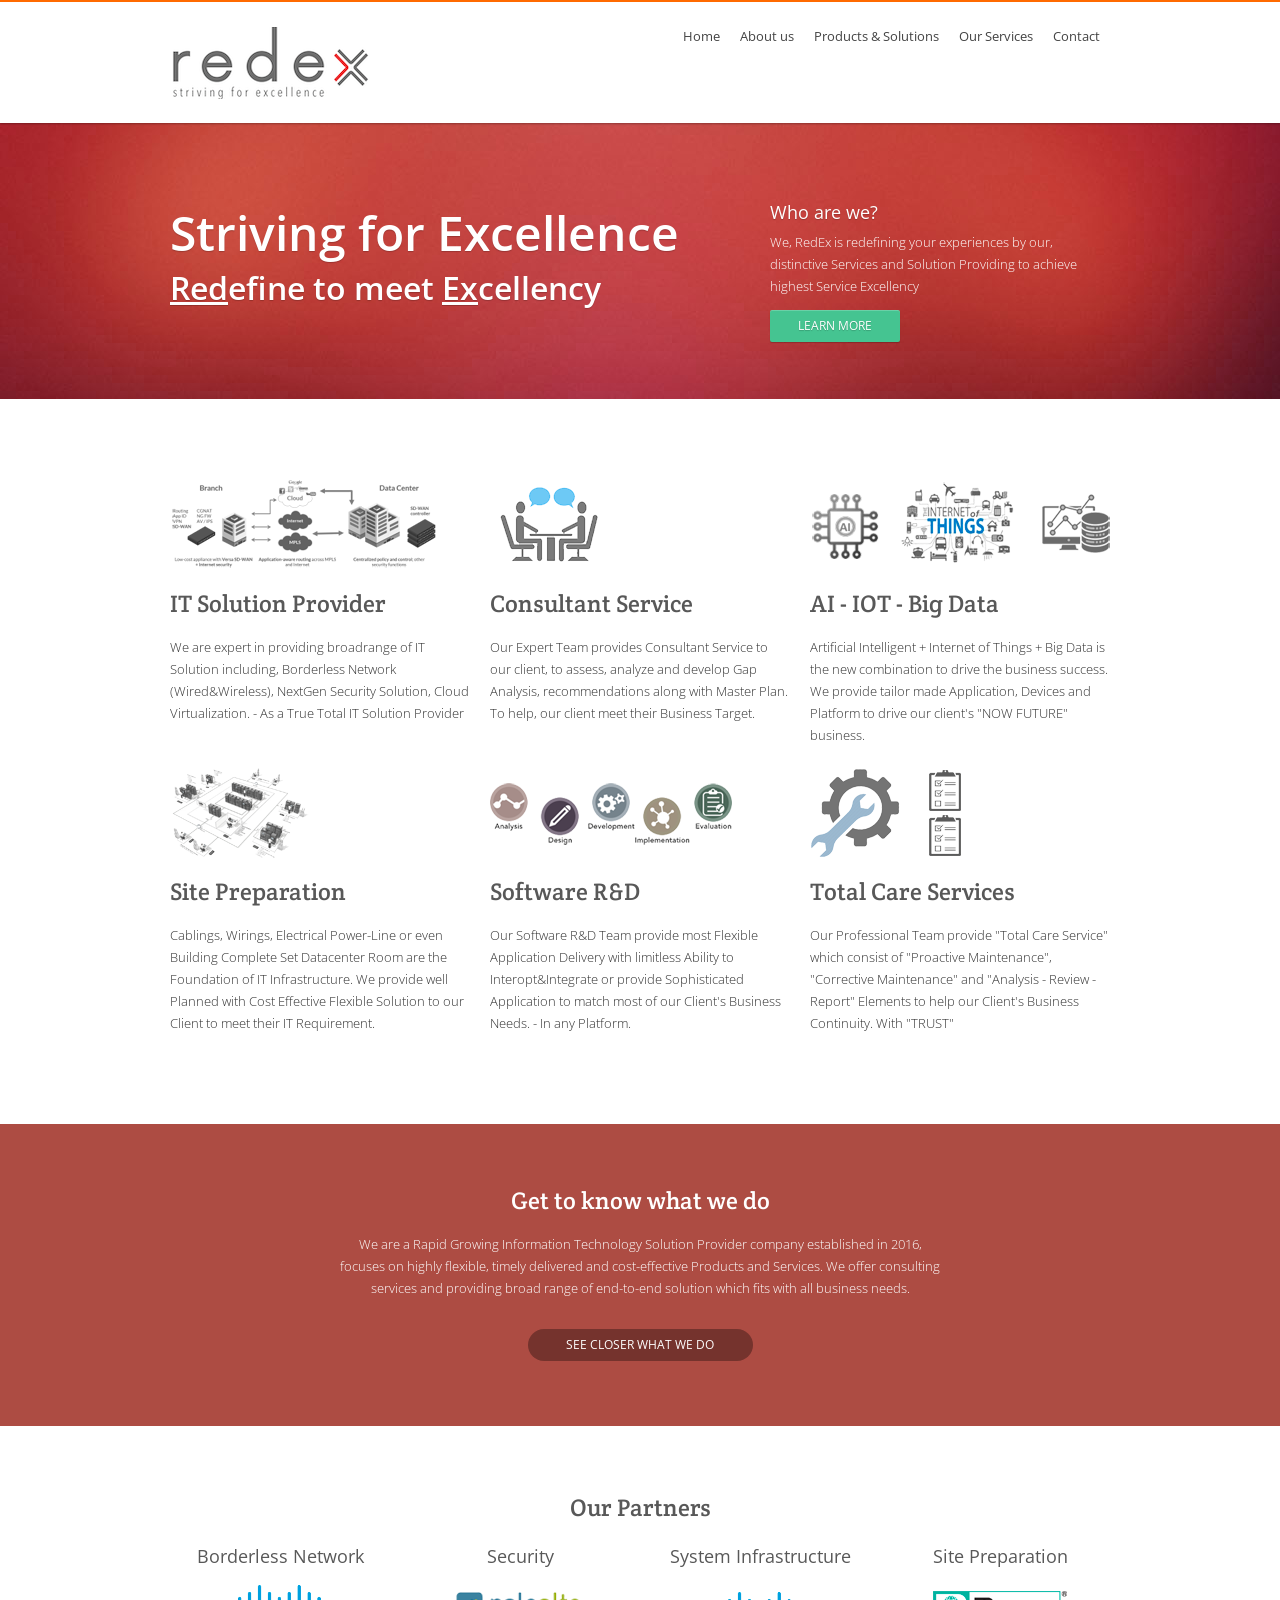
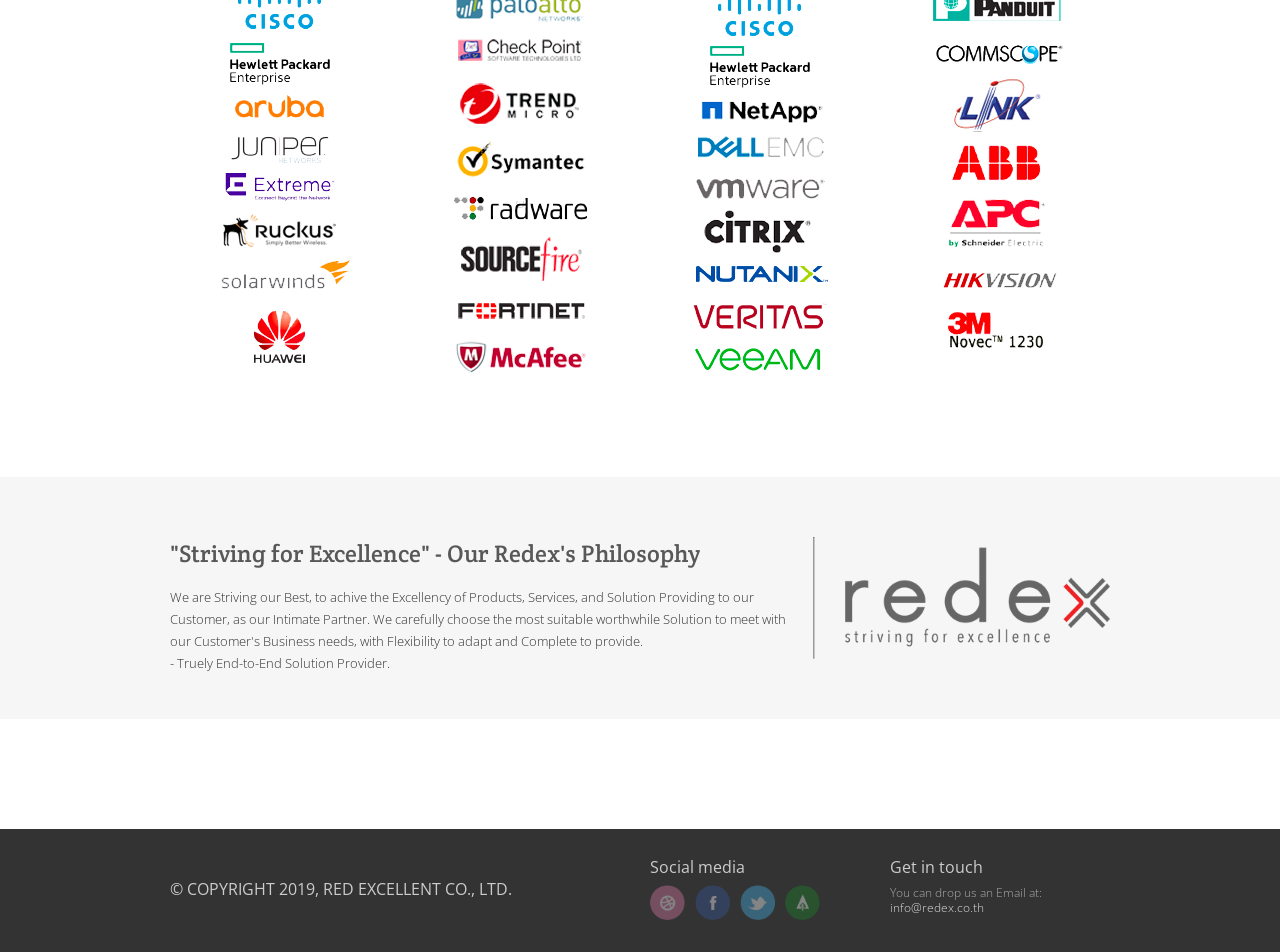
==== index.html @ f16e0c42 "Initial commit - Redex static website clone for GitHub Pages" ====
<!DOCTYPE html>
<html lang="en">
<head>

	<!-- Basic Page Needs
  ================================================== -->
	<meta charset="utf-8">
	<title>Red Excellent</title>

	<link rel="shortcut icon" type="image/x-icon" href="images/favicon.ico">

	<meta name="description" content="Red Excellent - IT Solution Provider, Striving for Excellence">
	<meta name="author" content="Red Excellent Co., Ltd.">
    <meta http-equiv="X-UA-Compatible" content="IE=9" />


	<!-- Mobile Specific Metas
  ================================================== -->
	<meta name="viewport" content="width=device-width, initial-scale=1, maximum-scale=1">

	<!-- Google Fonts -->
	<link href="https://fonts.googleapis.com/css?family=Open+Sans:400italic,400,300,600&subset=latin,latin-ext" rel='stylesheet' type='text/css'>
	<link href="https://fonts.googleapis.com/css?family=Crete+Round&subset=latin,latin-ext" rel='stylesheet' type='text/css'>

	<!-- CSS
  ================================================== -->
  	<link rel="stylesheet" href="css/reset.css">
	<link rel="stylesheet" href="css/base.css">
	<link rel="stylesheet" href="css/skeleton.css">
	<link rel="stylesheet" href="css/layout.css">

	<script src="https://ajax.googleapis.com/ajax/libs/jquery/1.7.2/jquery.js"></script>
	<script type="text/javascript" src="js/validate.js"></script>
	<script type="text/javascript" src="js/fancybox/jquery.fancybox-1.3.4.pack.js"></script>
	<link rel="stylesheet" type="text/css" href="js/fancybox/jquery.fancybox-1.3.4.css" media="screen" />
	<script type="text/javascript">
		$(document).ready(function() {
				$("a[rel=example_group]").fancybox({
				'transitionIn'		: 'none',
				'transitionOut'		: 'none',
				'titlePosition' 	: 'over',
				'titleFormat'		: function(title, currentArray, currentIndex, currentOpts) {
					return '<span id="fancybox-title-over">Image ' + (currentIndex + 1) + ' / ' + currentArray.length + (title.length ? ' &nbsp; ' + title : '') + '</span>';
				}
			});
		});
	</script>

</head>
<body>


	<header>			
		<nav>
			<div class='container'>
				<div class='five columns logo'>
					<a href='#'><img src="images/logo.png" alt="Red Excellent Logo"/></a>
				</div>

				<div class='eleven columns'>
					<ul class='mainMenu'>
						<li><a href='index.html' title='Home'>Home</a></li>
						<li><a href='about.html' title='About us'>About us</a></li>
						<li><a href='products.html' title='Products & Solutions'>Products &amp; Solutions</a></li>
						<li><a href='services.html' title='Our Services'>Our Services</a></li>
						<li><a href='contact.html' title='Contact'>Contact</a></li>
					</ul>
				</div>
			</div>
		</nav>

		<div class='container'>
			<div class='slogan'>
				<div class='ten columns'>
					<h1>Striving for Excellence</h1>
					<h2><u>Red</u>efine to meet <u>Ex</u>cellency</h2>
				</div>

				<div class='six columns'>
					<h4>Who are we?</h4>
					<p>We, RedEx is redefining your experiences by our, distinctive Services and Solution Providing to achieve highest Service Excellency</p>
					<a href='about.html' class='button medium green'>Learn More</a>
				</div>
			</div>
		</div>	
	</header>


	<div class='clear'></div>
	<div class='clear'></div>


	<div class='container'>

		<div class='one-third column'>
			<img src='images/misc/p1icon1.png'>
			<h3>IT Solution Provider</h3>
			<p>We are expert in providing broadrange of IT Solution including, Borderless Network (Wired&amp;Wireless), NextGen Security Solution, Cloud Virtualization. - As a True Total IT Solution Provider<br>&nbsp;<br>&nbsp;</p>
		</div>


		<div class='one-third column'>
			<img src='images/misc/p1icon2.png'>
			<h3>Consultant Service</h3>
			<p>Our Expert Team provides Consultant Service to our client, to assess, analyze and develop Gap Analysis, recommendations along with Master Plan. To help, our client meet their Business Target.<br>&nbsp;<br>&nbsp;</p>
		</div>



		<div class='one-third column'>
			<img src='images/misc/p1icon3.png'>
			<h3>AI - IOT - Big Data</h3>
			<p>Artificial Intelligent + Internet of Things + Big Data is the new combination to drive the business success. We provide tailor made Application, Devices and Platform to drive our client's "NOW FUTURE" business. <br>&nbsp;</p>
		</div>
		<div class='one-third column'>
			<img src='images/misc/p1icon4.png'>
			<h3>Site Preparation</h3>
			<p>Cablings, Wirings, Electrical Power-Line or even Building Complete Set Datacenter Room are the Foundation of IT Infrastructure. We provide well Planned with Cost Effective Flexible Solution to our Client to meet their IT Requirement.</p>
		</div>
		<div class='one-third column'>
			<img src='images/misc/p1icon5.png'>
			<h3>Software R&D</h3>
			<p>Our Software R&amp;D Team provide most Flexible Application Delivery with limitless Ability to Interopt&amp;Integrate or provide Sophisticated Application to match most of our Client's Business Needs. - In any Platform.</p>
		</div>
		<div class='one-third column'>
			<img src='images/misc/p1icon6.png'>
			<h3>Total Care Services</h3>
			<p>Our Professional Team provide "Total Care Service" which consist of "Proactive Maintenance", "Corrective Maintenance" and "Analysis - Review - Report" Elements to help our Client's Business Continuity. With "TRUST"</p>
		</div>
		
		
	</div>


	<div class='clear'>
	</div>


	<div class='orange'>

		<div class='container'>
			<h3>Get to know what we do</h3>
			<p>We are a Rapid Growing Information Technology Solution Provider company established in 2016, focuses on highly flexible, timely delivered and cost-effective Products and Services. We offer consulting services and providing broad range of end-to-end solution which fits with all business needs. </p>
			<a href='about.html' class='dalej'>See closer what we do</a>
		</div>

	</div>


	<div class='container focus'>

	  <h3>Our Partners</h3>

		<div class='four columns'>
			<h4>Borderless Network</h4>
			<p><img src="images/misc/p1borderless.png" alt="Borderless Network Partners"/></p>
		</div>

		<div class='four columns'>
			<h4>Security</h4>
			<p><img src="images/misc/p1security.png"  alt="Security Partners"/></p>
		</div>
	  <div class='four columns'>
		<h4>System Infrastructure</h4>
		  <p><img src="images/misc/p1systeminfra.png"  alt="System Infrastructure Partners"/></p>
		</div>
		<div class='four columns'>
			<h4>Site Preparation</h4>
			<p><img src="images/misc/p1siteprep.png"  alt="Site Preparation Partners"/></p>
		</div>
		
	

	</div>

	<div class='clear'></div>
	<div class='clear'></div>

	<section class='gray'>
		<div class='container'>
			<div class='two-thirds column'>
			  <h3>"Striving for Excellence" - Our Redex's Philosophy</h3>
			  <p>We are Striving our Best, to achive the Excellency of Products, Services, and Solution Providing to our Customer, as our Intimate Partner. We carefully choose the most suitable worthwhile Solution to meet with our Customer's Business needs, with Flexibility to adapt and Complete to provide. <br>- Truely End-to-End Solution Provider.</p>
			</div>

			<div class='one-third column'>
				
				<img src='images/photos/p1logowline.png' width='100%'>
				
				
			</div>
		</div>
	</section>


	<div class='clear'></div>


	

	<footer>
		<div class='container'>
			
			<div class='eight columns'>
				<p>&nbsp;<br></p>
				<h5>&copy; COPYRIGHT 2019, RED EXCELLENT CO., LTD.</h5>
				
			</div>

			<div class='four columns social'>
				<h5>Social media</h5>
				<a href='#'><img src='images/social/dribbble.png'></a>
				<a href='https://www.facebook.com/redex.thailand/'><img src='images/social/facebook.png'></a>
				<a href='#'><img src='images/social/twitter.png'></a>
				<a href='#'><img src='images/social/forrst.png'></a>
			</div>

			<div class='four columns'>
				<h5>Get in touch</h5>
				
				<p>You can drop us an Email at:<br>
					<a href="mailto:info@redex.co.th">info@redex.co.th</a></p>
			</div>


		<a id='top' href='#'>&uarr;</a>	
		</div>
	</footer>
	<script type="text/javascript">	
		var form = $('form');
	
		$(document).ready(function(){
		    form.validate({
		    	ignore: "",
	            rules: {
	            	'message': {
	                    required: true,	                 
	                },
	            	'name': {
	                    required: true,	                 
	                },
	                'mail': {
	                    required: true,
	                    email: true
	                }		                
	            },
	            errorPlacement: function(error, element){}

		    });
		  });     
	</script>


	<script type="text/javascript">
		var toper = $('a#top');


		$(window).scroll(function(){
            if ($(this).scrollTop() > 100) {
                toper.fadeIn( 200 );
            } else {
                toper.fadeOut( 200 );
            }
        });

         toper.click(function(){
        	$('html, body').animate({scrollTop:0}, 500);	        	
        	return false;
    	}); 
	</script>


</body>
</html>
---- css/base.css ----
/* =========================== */
/* ==                       == */
/* ==        KEYNERS        == */
/* ==                       == */
/* ==  http://keyners.com/  == */
/* =========================== */




body {margin:0; padding: 0; font-family: "Open Sans", Arial, sans-serif;}
body {background: #fff; color: #585858;}



/*
* Paragraf
*/
p {font-size: 80%; font-weight: 300; color: #333; line-height: 22px;}



/*
* Link
*/
a, a:visited {text-decoration: none; color: #585858;}



/*
* Headings
*/
h1 {font-size: 1.8em; line-height: 1.23em;}
h2 {font-size: 22px;}
h3 {font-size: 24px; font-family: 'Crete Round', Georgia, serif; font-weight: 400; padding: 20px 0;}
h4 {font-size: 18px;}
h5 {font-size: 16px; padding-bottom: 10px;}
h6 {font-size: 14px; padding-bottom: 10px; font-weight: bold;}

h5 b {font-weight: bold;}


/*
* Lista NIE uporzadkowana UL
*/
ul {font-size: 14px; margin: 7px 0; padding-left: 10px;}
ul li {margin-bottom: 5px;}


/*
* divs random
*/
.container .clear, body .clear {width: 100%; float: left; clear: both; margin: 20px 0;}
.one-third {
}



/*
* Header 
*/
header {width: 100%; height: 400px; float: left; clear: both; margin: 0; padding: 0; background: url(../images/misc/banner.jpg) no-repeat center -1px fixed; position: relative; z-index: 1;} 
header_nobg {width: 100%; height: 150px; float: left; clear: both; margin: 0; padding: 0; z-index: 1;} 


header nav {width: 100%; float: left; margin: 0; padding: 25px 0 20px; background: #fff; border-top: 2px solid #FF6A00; position: relative; z-index: 1;
	box-shadow: 0 1px 2px 0 rgba(0,0,0,.3);
	-moz-box-shadow: 0 1px 2px 0 rgba(0,0,0,.3);
	-webkit-box-shadow: 0 1px 2px 0 rgba(0,0,0,.3);
}
header_nobg nav {width: 100%; float: left; margin: 0; padding: 25px 0 20px; background: #fff; border-top: 2px solid #FF6A00; position: relative; z-index: 1;
	box-shadow: 0 1px 2px 0 rgba(0,0,0,.3);
	-moz-box-shadow: 0 1px 2px 0 rgba(0,0,0,.3);
	-webkit-box-shadow: 0 1px 2px 0 rgba(0,0,0,.3);
}
header .slogan {float:left;padding: 80px 0;}
header_nobg .slogan {float:left;padding: 80px 0;}
header .slogan a.green {margin: 13px 0; padding: 10px 28px;}
header_nobg .slogan a.green {margin: 13px 0; padding: 10px 28px;}
header p {color: #fff;}
header_nobg p {color: #fff;}
header h1, header h2, header h4 {width: 100%; float: left; clear: both;  text-align: left; color: #fff; text-shadow: 0 1px 1px rgba(0,0,0,.2); font-weight: 600;}
header_nobg h1, header h2, header h4 {width: 100%; float: left; clear: both;  text-align: left; color: #fff; text-shadow: 0 1px 1px rgba(0,0,0,.2); font-weight: 600;}
header h1 {font-size: 3em; margin-bottom: 10px;}
header_nobg h1 {font-size: 3em; margin-bottom: 10px;}
header h2 {font-size: 2em;}
header_nobg h2 {font-size: 2em;}
header h4 {font-weight: normal; margin-bottom: 10px;}
header_nobg h4 {font-weight: normal; margin-bottom: 10px;}




/*
* Logo
*/
.logo a {color: #444; text-decoration: none; line-height: 20px;}
.logo a:hover {
    color: #75332D;
}




/*
* Menu
*/
ul.mainMenu {margin: 0; padding: 0; float: right;}
ul.mainMenu li {display: inline; float: left; margin: 2px 10px;}
ul.mainMenu li a {font-size: 13px; color: #444; text-decoration: none;}
ul.mainMenu li a:hover {color: #FF6A00;
	-webkit-transition: color .12s ease-in-out;
    -moz-transition: color .12s ease-in-out;
    -ms-transition: color .12s ease-in-out;
    -o-transition: color .12s ease-in-out;
    transition: color .12s ease-in-out;
}







/*
* Orange
*/
.orange {
    width: 100%;
    float: left;
    clear: both;
    background: #75332D;
    margin: 50px 0;
    padding: 45px 0;
    color: #fff;
    text-align: center;
    position: relative;
    z-index: 1;
    background-color: #ad4c43;
}
.orange h2 {width: 100%; margin: 20px 0 50px; text-align: center; text-shadow: none;}
.orange p {width: 600px; margin: 0 auto 30px; color: #fff; text-align: center;}
.orange a.dalej {display: block; width: 185px; background: #75332D; color: #fff; margin: 0 auto 20px; padding: 10px 20px; font-size: 12px; text-transform: uppercase;
	border-radius: 30px;
	-moz-border-radius: 30px;
	-webkit-border-radius: 30px;
}
.orange a.dalej:hover {
    background: #fff;
    color: #813832;
}


/*
* Gray
*/
.gray {
    width: 100%;
    float: left;
    clear: both;
    background: #f6f6f6;
    margin-top: 5px;
    margin-right: 0;
    margin-left: 0;
    margin-bottom: 50px;
    padding: 45px 0;
    position: relative;
    z-index: 1;
}




/*
* Form, input, label, textarea
*/
.form h3, .form p {text-align: center;}
form {width: 500px; margin: 30px auto; text-align: center;}
input, label, textarea {width: 500px; float: left; margin: 0; padding: 0;}
label {font-size: 12px; text-transform: uppercase; font-weight: 300; margin-bottom: 7px;}
input {margin-bottom: 20px; padding: 7px 0; text-align: center;}
input, textarea {border: 1px solid #ddd; outline: none;}
input:focus, textarea:focus {border-color: #b6b6b6;}
textarea {width: 480px; padding: 7px 10px;}
input.error, textarea.error {border-color: #cc4847;}



input[type='submit'] {width: 502px; padding: 12px 0; font-size: 16px; border: none; background: #eee; color: #aaa; cursor: pointer;}
input[type='submit']:hover {background: #1EBA6B; color: #fff;}



/*
* Focus
*/
.focus h3 {margin-bottom: 15px;}
.focus h4, .focus h3 {float: left; width: 100%; text-align: center; margin-bottom: 7px;}
.focus p {text-align: center;}



/*
* Gallery
*/
.gallery a {width: 140px; height: 100px; overflow: hidden; float: left; margin: 5px; }
.gallery a img {height: 95px;}




/*
* a#Top
*/
a#top {display: none; width: 7px; height: 17px; padding: 5px; position: fixed; bottom: 50px; right: 60px; z-index: 9; color: #fff; background: #ff6a00; font-size: 14px; font-weight: 300;}





/*
* BUTTONS
*/
.button {float: left; color: #fff; text-transform: uppercase; text-shadow: 0 1px 1px rgba(0,0,0,.2);
	border-radius: 2px;
	-moz-border-radius: 2px;
	-webkit-border-radius: 2px;

	-webkit-transition: background .12s ease-in-out;
    -moz-transition: background .12s ease-in-out;
    -ms-transition: background .12s ease-in-out;
    -o-transition: background .12s ease-in-out;
    transition: background .12s ease-in-out;
}


.medium {font-size: 12px; margin: 5px 0; padding: 9px 14px 8px;}



a.green {background: #45C491; color: #fff;
	box-shadow: 0 1px 1px 0 rgba(0,0,0,.2), 0 1px 0 0 rgba(255,255,255,.2) inset;
	-moz-box-shadow: 0 1px 1px 0 rgba(0,0,0,.2), 0 1px 0 0 rgba(255,255,255,.2) inset;
	-webkit-box-shadow: 0 1px 1px 0 rgba(0,0,0,.2), 0 1px 0 0 rgba(255,255,255,.2) inset;
}
a.green:hover {background: #36ae7e}



/*
* Footer
*/
footer {width: 100%; float: left; margin: 20px 0 0; padding: 30px 0; background: #333;}
footer h5 {color: #ccc;}
footer p {color: #aaa; line-height: 15px; font-size: 12px; margin-bottom: 7px;}
footer a {color: #ddd;}
footer a:hover {color: #ff6a00;}

footer .social a {float: left; margin-right: 10px;}
footer .social a img {width: 35px; opacity: 0.4;}
footer .social a:hover img {opacity: 1;}





/* -------------------
*  RESPOSIVE ELEMENTS
*  ------------------- */
@media only screen and (max-width: 767px) and (min-width: 480px) {

	header h2 {display: none;}
	header .slogan {padding-top: 40px;}

	nav .container .logo {margin-bottom: 20px; text-align: center;}

	.orange p {width: 400px;}

	form, label, input  {width: 400px;}
	input[type="submit"] {width: 402px;}
	textarea {width: 380px;}

	.container .one-third.column, .container .eight.columns, .container .four.columns {margin-bottom: 40px;}
}



@media only screen and (max-width: 767px) {

	header {height: 310px;}
	header h2, header .six.columns {display: none;}
	header .slogan {padding: 30px 0;}


	nav .container .logo {margin-bottom: 20px; text-align: center;}

	.orange p {width: 200px;}



	form, label, input  {width: 300px;}
	input[type="submit"] {width: 302px;}
	textarea {width: 280px;}

	.container .one-third.column, .container .eight.columns, .container .four.columns {margin-bottom: 40px;}


}
---- css/skeleton.css ----
/*
* Skeleton V1.2
* Copyright 2011, Dave Gamache
* www.getskeleton.com
* Free to use under the MIT license.
* http://www.opensource.org/licenses/mit-license.php
* 6/20/2012
*/


/* Table of Contents
==================================================
    #Base 960 Grid
    #Tablet (Portrait)
    #Mobile (Portrait)
    #Mobile (Landscape)
    #Clearing */



/* #Base 960 Grid
================================================== */

    .container                                  { position: relative; width: 960px; margin: 0 auto; padding: 0; }
    .container .column,
    .container .columns                         { float: left; display: inline; margin-left: 10px; margin-right: 10px; }
    .row                                        { margin-bottom: 20px; }

    /* Nested Column Classes */
    .column.alpha, .columns.alpha               { margin-left: 0; }
    .column.omega, .columns.omega               { margin-right: 0; }

    /* Base Grid */
    .container .one.column,
    .container .one.columns                     { width: 40px;  }
    .container .two.columns                     { width: 100px; }
    .container .three.columns                   { width: 160px; }
    .container .four.columns                    { width: 220px; }
    .container .five.columns                    { width: 280px; }
    .container .six.columns                     { width: 340px; }
    .container .seven.columns                   { width: 400px; }
    .container .eight.columns                   { width: 460px; }
    .container .nine.columns                    { width: 520px; }
    .container .ten.columns                     { width: 580px; }
    .container .eleven.columns                  { width: 640px; }
    .container .twelve.columns                  { width: 700px; }
    .container .thirteen.columns                { width: 760px; }
    .container .fourteen.columns                { width: 820px; }
    .container .fifteen.columns                 { width: 880px; }
    .container .sixteen.columns                 { width: 940px; }

    .container .one-third.column                { width: 300px; }

    .container .two-thirds.column               { width: 620px; }

    /* Offsets */
    .container .offset-by-one                   { padding-left: 60px;  }
    .container .offset-by-two                   { padding-left: 120px; }
    .container .offset-by-three                 { padding-left: 180px; }
    .container .offset-by-four                  { padding-left: 240px; }
    .container .offset-by-five                  { padding-left: 300px; }
    .container .offset-by-six                   { padding-left: 360px; }
    .container .offset-by-seven                 { padding-left: 420px; }
    .container .offset-by-eight                 { padding-left: 480px; }
    .container .offset-by-nine                  { padding-left: 540px; }
    .container .offset-by-ten                   { padding-left: 600px; }
    .container .offset-by-eleven                { padding-left: 660px; }
    .container .offset-by-twelve                { padding-left: 720px; }
    .container .offset-by-thirteen              { padding-left: 780px; }
    .container .offset-by-fourteen              { padding-left: 840px; }
    .container .offset-by-fifteen               { padding-left: 900px; }



/* #Tablet (Portrait)
================================================== */

    /* Note: Design for a width of 768px */

    @media only screen and (min-width: 768px) and (max-width: 959px) {
        .container                                  { width: 768px; }
        .container .column,
        .container .columns                         { margin-left: 10px; margin-right: 10px;  }
        .column.alpha, .columns.alpha               { margin-left: 0; margin-right: 10px; }
        .column.omega, .columns.omega               { margin-right: 0; margin-left: 10px; }
        .alpha.omega                                { margin-left: 0; margin-right: 0; }

        .container .one.column,
        .container .one.columns                     { width: 28px; }
        .container .two.columns                     { width: 76px; }
        .container .three.columns                   { width: 124px; }
        .container .four.columns                    { width: 172px; }
        .container .five.columns                    { width: 220px; }
        .container .six.columns                     { width: 268px; }
        .container .seven.columns                   { width: 316px; }
        .container .eight.columns                   { width: 364px; }
        .container .nine.columns                    { width: 412px; }
        .container .ten.columns                     { width: 460px; }
        .container .eleven.columns                  { width: 508px; }
        .container .twelve.columns                  { width: 556px; }
        .container .thirteen.columns                { width: 604px; }
        .container .fourteen.columns                { width: 652px; }
        .container .fifteen.columns                 { width: 700px; }
        .container .sixteen.columns                 { width: 748px; }

        .container .one-third.column                { width: 236px; }
        .container .two-thirds.column               { width: 492px; }

        /* Offsets */
        .container .offset-by-one                   { padding-left: 48px; }
        .container .offset-by-two                   { padding-left: 96px; }
        .container .offset-by-three                 { padding-left: 144px; }
        .container .offset-by-four                  { padding-left: 192px; }
        .container .offset-by-five                  { padding-left: 240px; }
        .container .offset-by-six                   { padding-left: 288px; }
        .container .offset-by-seven                 { padding-left: 336px; }
        .container .offset-by-eight                 { padding-left: 384px; }
        .container .offset-by-nine                  { padding-left: 432px; }
        .container .offset-by-ten                   { padding-left: 480px; }
        .container .offset-by-eleven                { padding-left: 528px; }
        .container .offset-by-twelve                { padding-left: 576px; }
        .container .offset-by-thirteen              { padding-left: 624px; }
        .container .offset-by-fourteen              { padding-left: 672px; }
        .container .offset-by-fifteen               { padding-left: 720px; }
    }


/*  #Mobile (Portrait)
================================================== */

    /* Note: Design for a width of 320px */

    @media only screen and (max-width: 767px) {
        .container { width: 300px; }
        .container .columns,
        .container .column { margin: 0; }

        .container .one.column,
        .container .one.columns,
        .container .two.columns,
        .container .three.columns,
        .container .four.columns,
        .container .five.columns,
        .container .six.columns,
        .container .seven.columns,
        .container .eight.columns,
        .container .nine.columns,
        .container .ten.columns,
        .container .eleven.columns,
        .container .twelve.columns,
        .container .thirteen.columns,
        .container .fourteen.columns,
        .container .fifteen.columns,
        .container .sixteen.columns,
        .container .one-third.column,
        .container .two-thirds.column  { width: 300px; }

        /* Offsets */
        .container .offset-by-one,
        .container .offset-by-two,
        .container .offset-by-three,
        .container .offset-by-four,
        .container .offset-by-five,
        .container .offset-by-six,
        .container .offset-by-seven,
        .container .offset-by-eight,
        .container .offset-by-nine,
        .container .offset-by-ten,
        .container .offset-by-eleven,
        .container .offset-by-twelve,
        .container .offset-by-thirteen,
        .container .offset-by-fourteen,
        .container .offset-by-fifteen { padding-left: 0; }

    }


/* #Mobile (Landscape)
================================================== */

    /* Note: Design for a width of 480px */

    @media only screen and (min-width: 480px) and (max-width: 767px) {
        .container { width: 420px; }
        .container .columns,
        .container .column { margin: 0; }

        .container .one.column,
        .container .one.columns,
        .container .two.columns,
        .container .three.columns,
        .container .four.columns,
        .container .five.columns,
        .container .six.columns,
        .container .seven.columns,
        .container .eight.columns,
        .container .nine.columns,
        .container .ten.columns,
        .container .eleven.columns,
        .container .twelve.columns,
        .container .thirteen.columns,
        .container .fourteen.columns,
        .container .fifteen.columns,
        .container .sixteen.columns,
        .container .one-third.column,
        .container .two-thirds.column { width: 420px; }
    }


/* #Clearing
================================================== */

    /* Self Clearing Goodness */
    .container:after { content: "\0020"; display: block; height: 0; clear: both; visibility: hidden; }

    /* Use clearfix class on parent to clear nested columns,
    or wrap each row of columns in a <div class="row"> */
    .clearfix:before,
    .clearfix:after,
    .row:before,
    .row:after {
      content: '\0020';
      display: block;
      overflow: hidden;
      visibility: hidden;
      width: 0;
      height: 0; }
    .row:after,
    .clearfix:after {
      clear: both; }
    .row,
    .clearfix {
      zoom: 1; }

    /* You can also use a <br class="clear" /> to clear columns */
    .clear {
      clear: both;
      display: block;
      overflow: hidden;
      visibility: hidden;
      width: 0;
      height: 0;
    }
---- css/layout.css ----
/*
* Skeleton V1.2
* Copyright 2011, Dave Gamache
* www.getskeleton.com
* Free to use under the MIT license.
* http://www.opensource.org/licenses/mit-license.php
* 6/20/2012
*/

/* Table of Content
==================================================
	#Site Styles
	#Page Styles
	#Media Queries
	#Font-Face */

/* #Site Styles
================================================== */

/* #Page Styles
================================================== */

/* #Media Queries
================================================== */

	/* Smaller than standard 960 (devices and browsers) */
	@media only screen and (max-width: 959px) {}

	/* Tablet Portrait size to standard 960 (devices and browsers) */
	@media only screen and (min-width: 768px) and (max-width: 959px) {}

	/* All Mobile Sizes (devices and browser) */
	@media only screen and (max-width: 767px) {}

	/* Mobile Landscape Size to Tablet Portrait (devices and browsers) */
	@media only screen and (min-width: 480px) and (max-width: 767px) {}

	/* Mobile Portrait Size to Mobile Landscape Size (devices and browsers) */
	@media only screen and (max-width: 479px) {}


/* #Font-Face
================================================== */
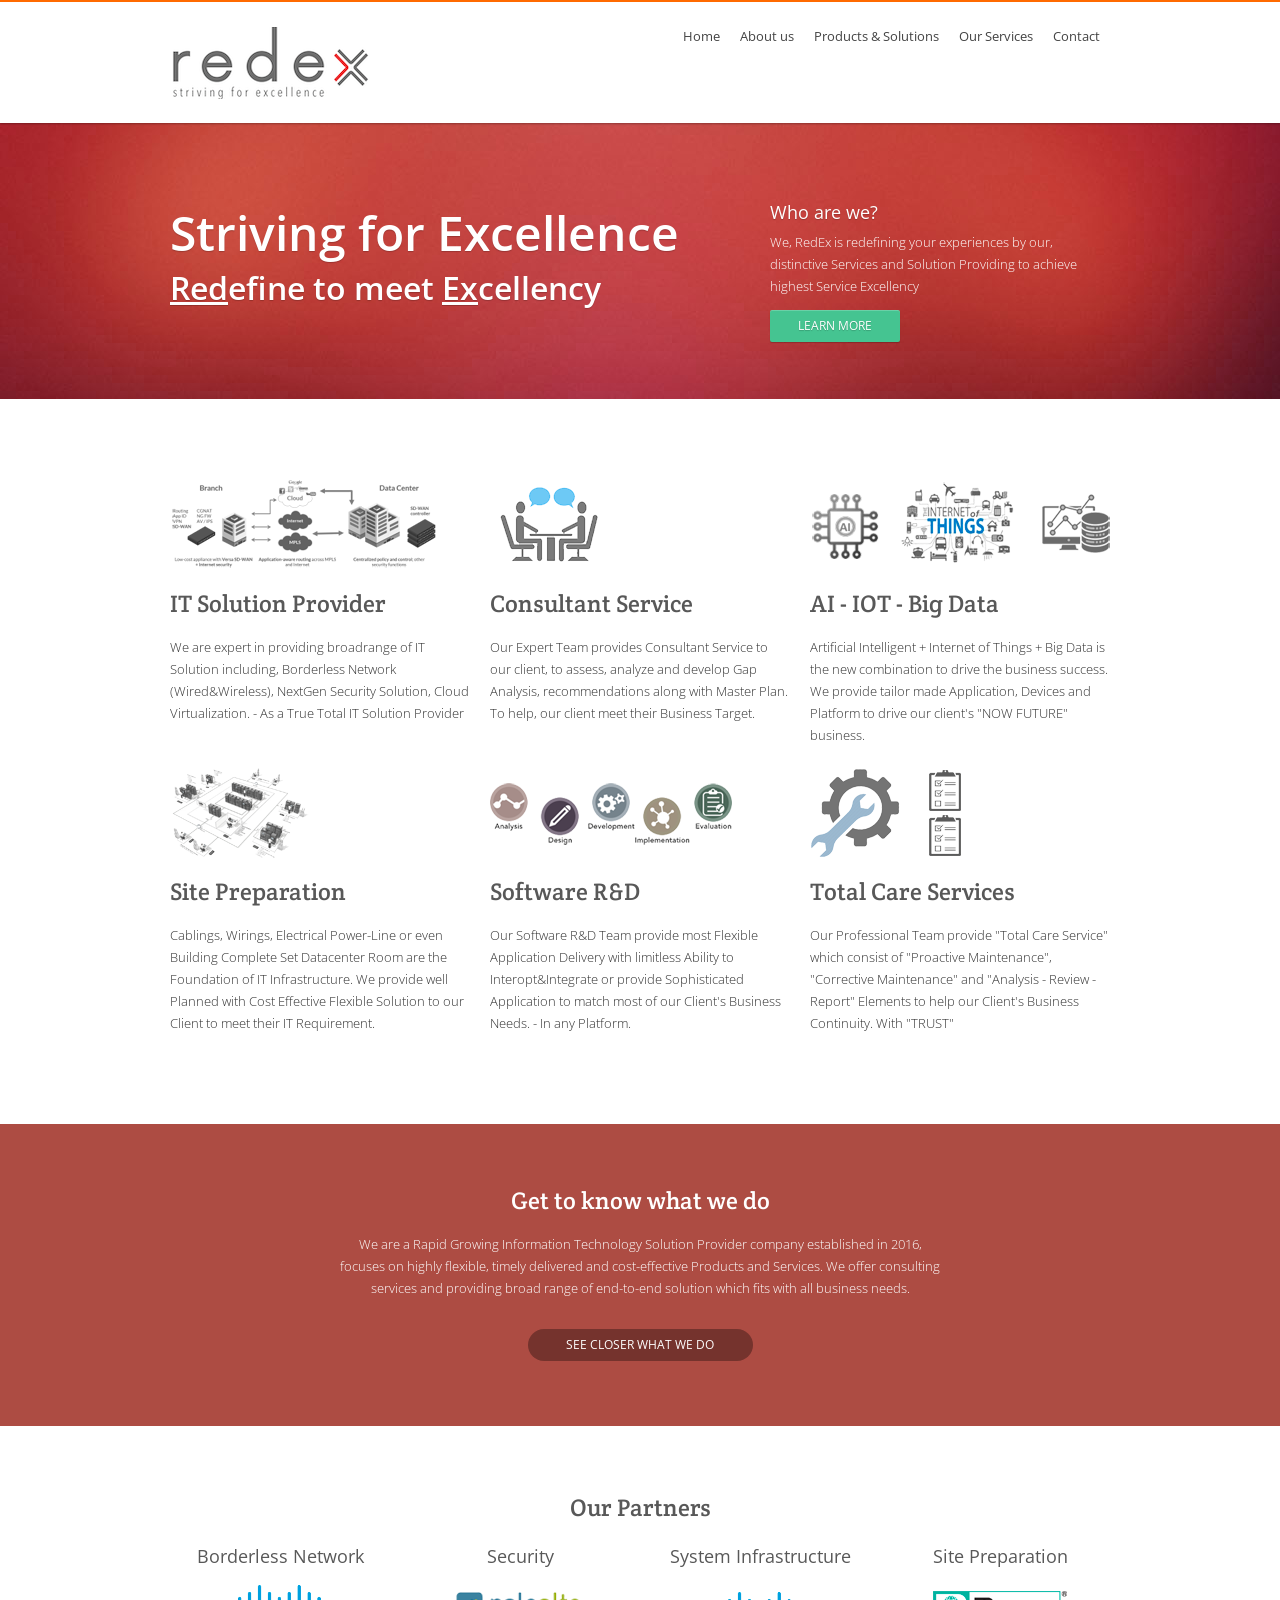
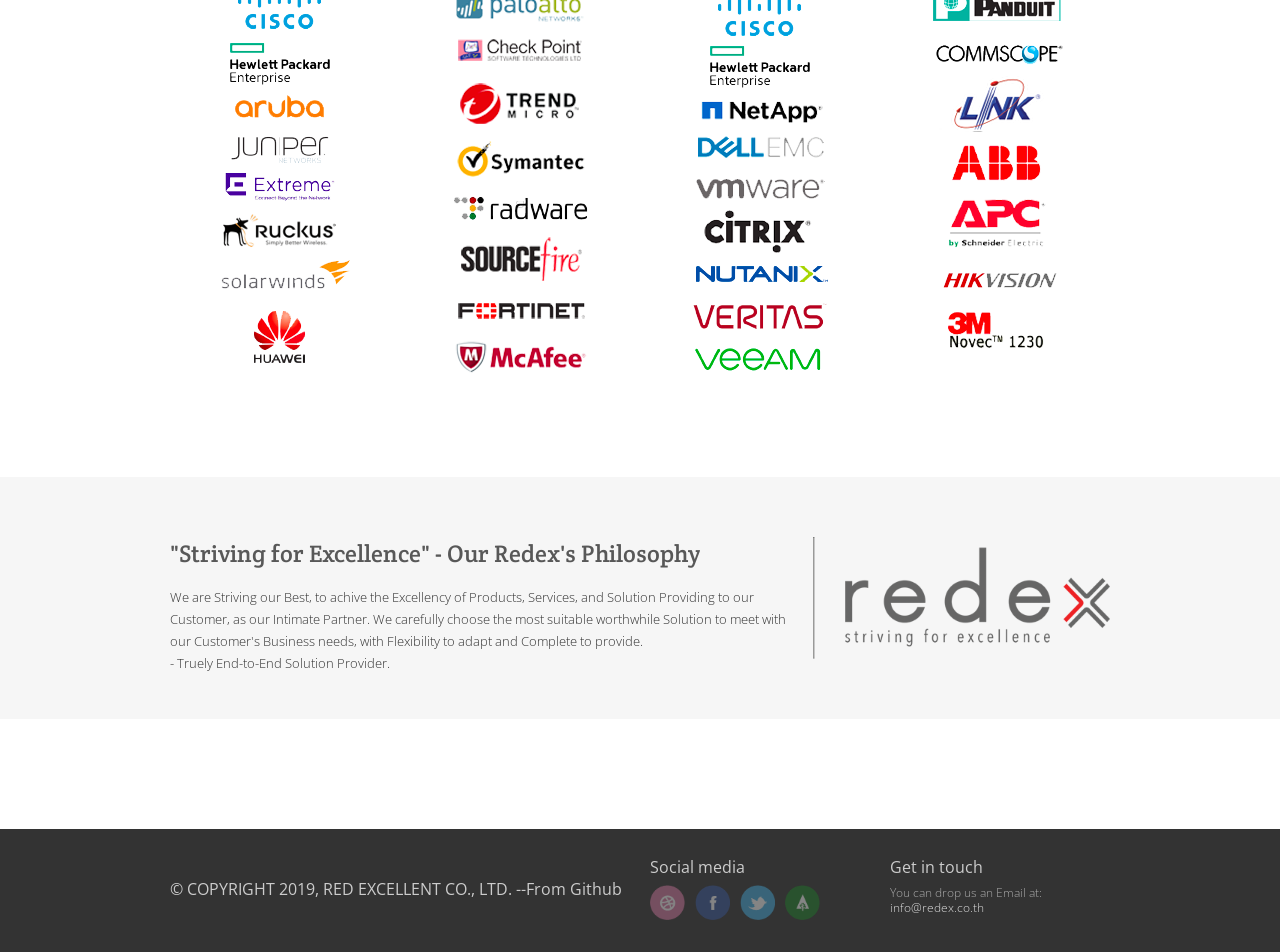
==== commit 5e1c4f2a: "Update index.html" ====
--- a/index.html
+++ b/index.html
@@ -203,7 +203,7 @@
 			
 			<div class='eight columns'>
 				<p>&nbsp;<br></p>
-				<h5>&copy; COPYRIGHT 2019, RED EXCELLENT CO., LTD.</h5>
+				<h5>&copy; COPYRIGHT 2019, RED EXCELLENT CO., LTD. --From Github</h5>
 				
 			</div>
 
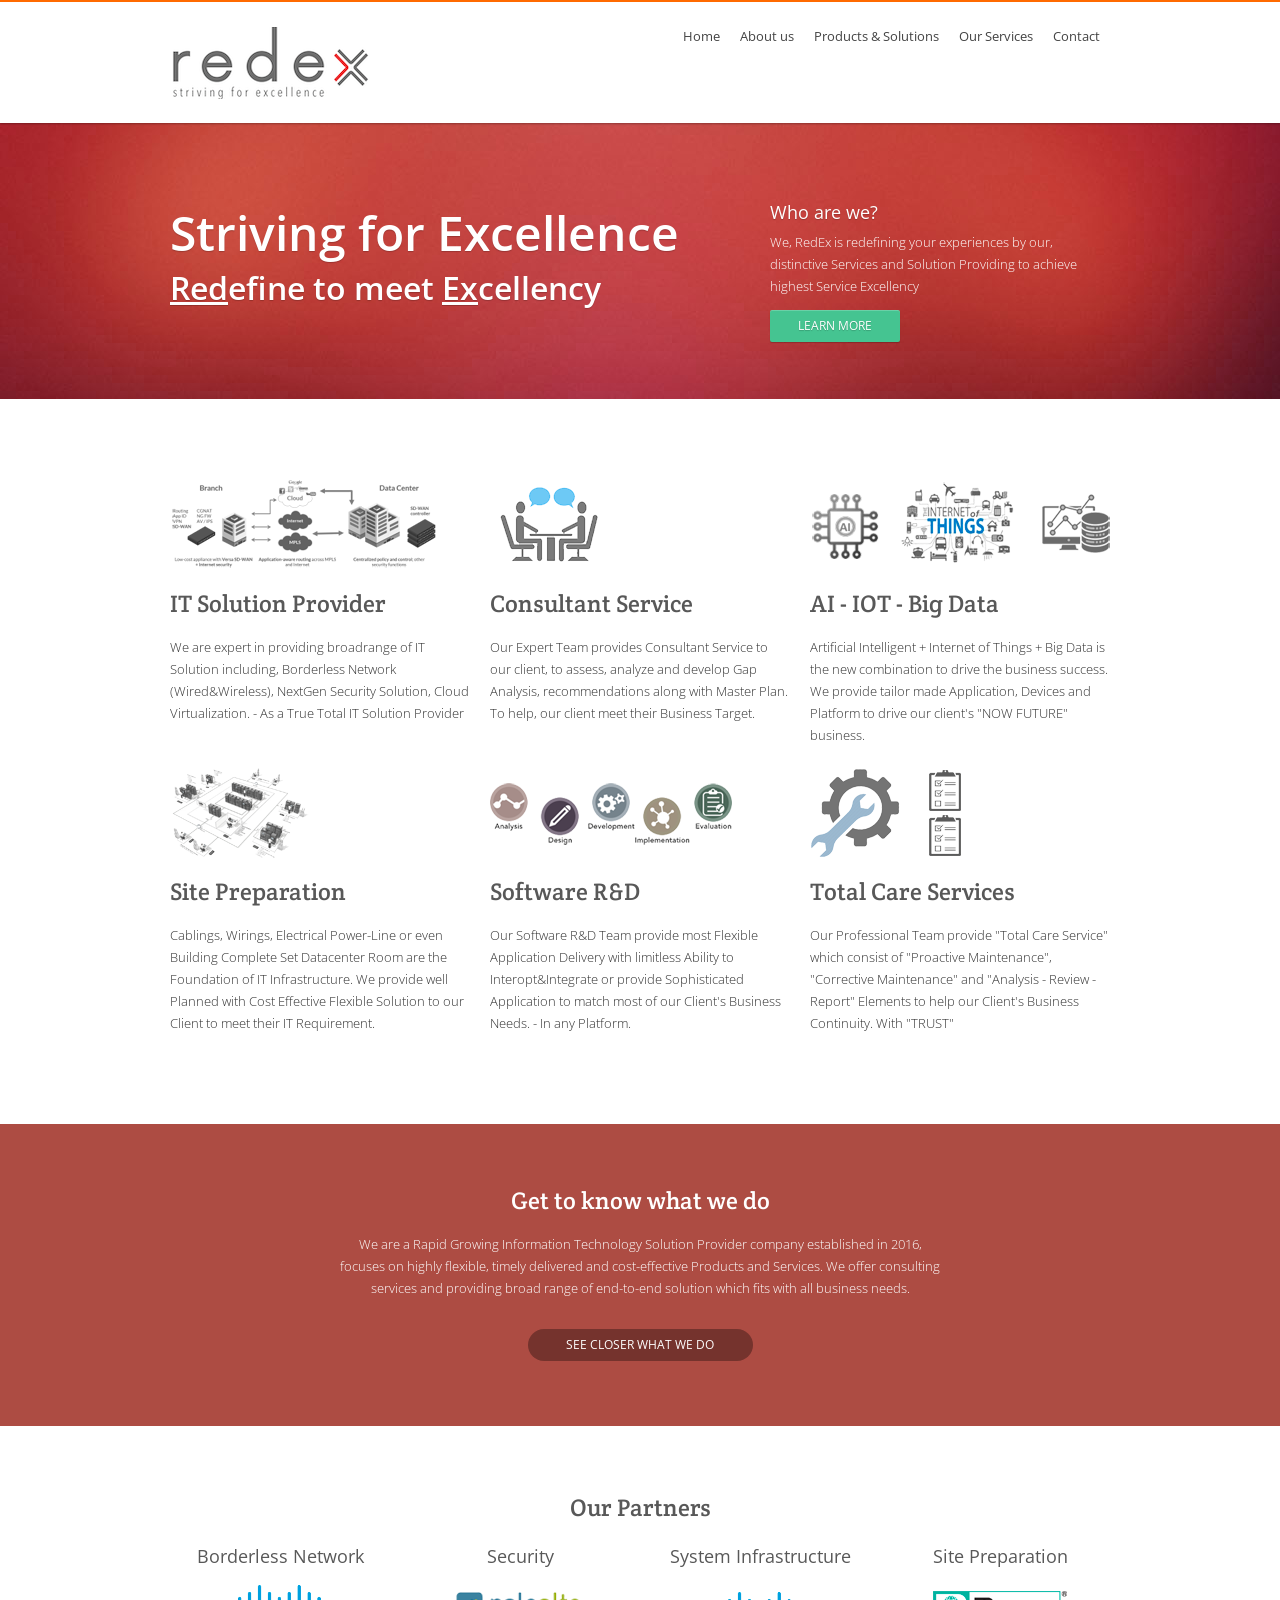
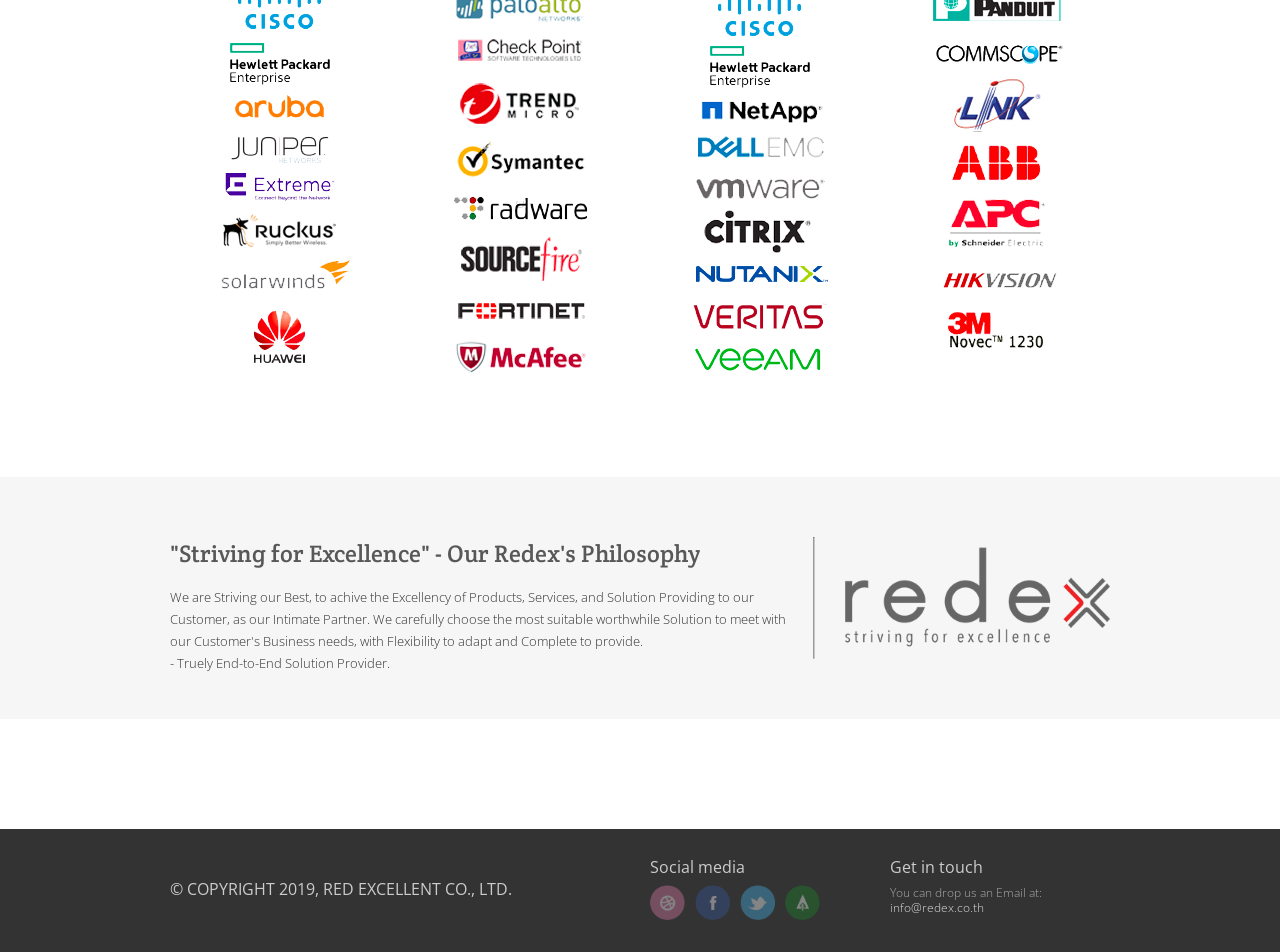
==== commit b7e98843: "Update index.html" ====
--- a/index.html
+++ b/index.html
@@ -203,7 +203,7 @@
 			
 			<div class='eight columns'>
 				<p>&nbsp;<br></p>
-				<h5>&copy; COPYRIGHT 2019, RED EXCELLENT CO., LTD. --From Github</h5>
+				<h5>&copy; COPYRIGHT 2019, RED EXCELLENT CO., LTD.</h5>
 				
 			</div>
 
